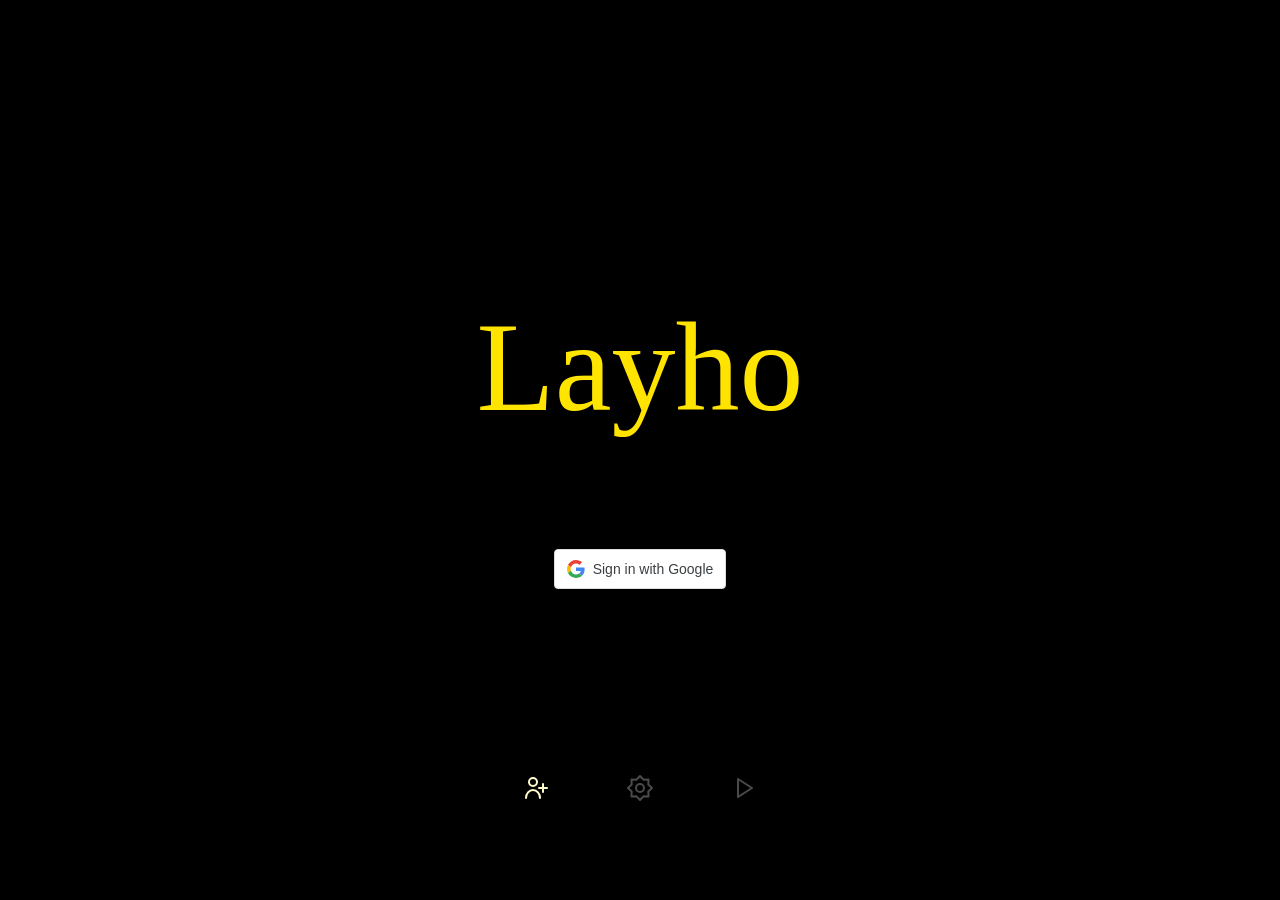
==== index.html @ 3d6efbb7 "make google sign in keyboard accessible" ====
<html lang="en">
<head>
    <title>Live</title>
    <meta charset="utf-8" />
    <meta name="viewport" content="width=device-width, initial-scale=1, viewport-fit=cover" />
    <link href="style.css" rel="stylesheet" type="text/css">
    <link href="intro.css" rel="stylesheet" type="text/css">
    <link href="settings.css" rel="stylesheet" type="text/css">
    <link href="sign-up.css" rel="stylesheet" type="text/css">
    <link href="translation.css" rel="stylesheet" type="text/css">
</head>
<body>
	<div id="contentContainer">
		<div id="introContainer">
			<div id="introTextContainer">
				<div class="introText" id="helloText">Layho</div>
				<div class="introText" id="signInOutContainer">
					<div id="nameText"></div>
					<div id="signInButtonHost" hidden>
						<button type="button" id="signInButton" class="googleRedirectButton" aria-label="Sign in with Google">
							<svg class="googleLogo" viewBox="0 0 48 48" aria-hidden="true" focusable="false">
								<path fill="#EA4335" d="M24 9.5c3.54 0 6.71 1.22 9.21 3.6l6.85-6.85C35.9 2.38 30.47 0 24 0 14.62 0 6.51 5.38 2.56 13.22l7.98 6.19C12.43 13.72 17.74 9.5 24 9.5z"/>
								<path fill="#4285F4" d="M46.98 24.55c0-1.57-.15-3.09-.38-4.55H24v9.02h12.94c-.58 2.96-2.26 5.48-4.78 7.18l7.73 6c4.51-4.18 7.09-10.36 7.09-17.65z"/>
								<path fill="#FBBC05" d="M10.53 28.59c-.48-1.45-.76-2.99-.76-4.59s.27-3.14.76-4.59l-7.98-6.19C.92 16.46 0 20.12 0 24c0 3.88.92 7.54 2.56 10.78l7.97-6.19z"/>
								<path fill="#34A853" d="M24 48c6.48 0 11.93-2.13 15.89-5.81l-7.73-6c-2.15 1.45-4.92 2.3-8.16 2.3-6.26 0-11.57-4.22-13.47-9.91l-7.98 6.19C6.51 42.62 14.62 48 24 48z"/>
							</svg>
							<span>Sign in with Google</span>
						</button>
						<div id="googleGisButton"></div>
					</div>
				</div>
				<div class="introText" id="introButtonContainer">	
					<div id="signUpOutButtonContainer">
						<button id="signUpButton" class="iconButton"><span class="icon signUpIcon" aria-hidden="true"></span><span class="buttonLabel">Sign up</span></button>
						<button id="signOutButton" class="iconButton" hidden><span class="icon signOutIcon" aria-hidden="true"></span><span class="buttonLabel">Sign out</span></button>
					</div>
					<button id="settingsButton" class="iconButton" disabled><span class="icon settingsIcon" aria-hidden="true"></span><span class="buttonLabel">Sign in for settings</span></button>
					<button id="startAppButton" class="iconButton" disabled><span class="icon startIcon" aria-hidden="true"></span><span class="buttonLabel">Sign in to start</span></button>
				</div>
			</div>
		</div>
		<div id="speechStatus" class="visuallyHidden" role="status" aria-live="polite" aria-atomic="true"></div>
		<div id="toast" role="status" aria-live="polite" aria-atomic="true"></div>
	</div>
	<!-- Speech SDK REFERENCE -->
	<script src="https://aka.ms/csspeech/jsbrowserpackageraw"></script>

	<script src="./LoadViews.js"></script>
	<script src="./Settings.js"></script>
	<script src="./SignUp.js"></script>
	<script src="./index.js"></script>
	<script src="./Translation.js"></script>
	<script src="https://accounts.google.com/gsi/client" async defer onload="initGoogleSignIn()"></script>
</body>
</html>
---- style.css ----
@property --primary-bg-color {
	syntax: "<color>";
	inherits: false;
	initial-value: #000;
}

@property --primary-fg-color {
	syntax: "<color>";
	inherits: false;
	initial-value: #ffe400;
}

@property --primary-link-color {
	syntax: "<color>";
	inherits: false;
	initial-value: #fffacc;
}

@property --secondary-link-color {
	syntax: "<color>";
	inherits: false;
	initial-value: #2058ff;
}

@property --button-hover-color {
	syntax: "<color>";
	inherits: false;
	initial-value: #4d7aff;
}

@property --disabled-color {
	syntax: "<color>";
	inherits: false;
	initial-value: #4a4a4a;
}

@property --toggle-off-color {
	syntax: "<color>";
	inherits: false;
	initial-value: #666;
}

*, *::before, *::after {
	box-sizing: border-box;
}

html {
	height: 100%;
	height: 100dvh;
	font-size: clamp(10px, min(4vw, calc(100vh / 42)), 16px);
	font-size: clamp(10px, min(4vw, calc(100dvh / 42)), 16px);
	-webkit-text-size-adjust: 100%;
	text-size-adjust: 100%;
}

body {
	background-color: var(--primary-bg-color);
	color: var(--primary-fg-color);
	margin: 0;
	min-height: 100%;
	min-height: 100dvh;
	overflow: hidden;
}

#contentContainer {
	width: 100%;
	height: 100%;
	display: flex;
	align-items: center;
	justify-content: center;
}

button {
	font-family: "Times New Roman", Times, serif;
	color: var(--primary-link-color);
	font-size: 1em;
	cursor: pointer;
	border: none;
	background-color: transparent;
	outline: none;
	padding: 6px 8px 6px 8px;
	border-radius: 10px;
	display: inline-flex;
	align-items: center;
	justify-content: center;
	gap: 0.4em;
}

button:focus-visible {
	outline: 2px solid var(--secondary-link-color);
	outline-offset: 2px;
}

select:focus-visible {
	outline: 3px solid var(--secondary-link-color);
	outline-offset: 3px;
}

button:hover:not(:disabled) {
	color: var(--button-hover-color);
}

button:disabled {
	color: var(--disabled-color);
	cursor: not-allowed;
}

button[hidden] {
	display: none !important;
}

.iconButton {
	position: relative;
	align-items: center;
	justify-content: center;
	width: auto;
	height: auto;
	padding: 6px;
}

.iconOnlyButton {
	padding: 6px;
}

.iconButton .icon {
	width: 28px;
	height: 28px;
}

.buttonLabel {
	position: absolute;
	width: 1px;
	height: 1px;
	padding: 0;
	margin: -1px;
	overflow: hidden;
	clip: rect(0, 0, 0, 0);
	white-space: nowrap;
	border: 0;
}

.iconButton:focus-visible .buttonLabel {
	position: absolute;
	bottom: calc(100% + 6px);
	left: 50%;
	transform: translateX(-50%);
	width: auto;
	height: auto;
	margin: 0;
	padding: 4px 8px;
	overflow: visible;
	clip: auto;
	white-space: nowrap;
	border: 0;
	font-size: 0.875rem;
	line-height: 1.2;
	text-align: center;
	color: var(--primary-bg-color);
	background-color: var(--primary-fg-color);
	border-radius: 4px;
	z-index: 2;
	pointer-events: none;
}

@media (hover: hover) and (pointer: fine) {
	.iconButton:hover .buttonLabel {
		position: absolute;
		bottom: calc(100% + 6px);
		left: 50%;
		transform: translateX(-50%);
		width: auto;
		height: auto;
		margin: 0;
		padding: 4px 8px;
		overflow: visible;
		clip: auto;
		white-space: nowrap;
		border: 0;
		font-size: 0.875rem;
		line-height: 1.2;
		text-align: center;
		color: var(--primary-bg-color);
		background-color: var(--primary-fg-color);
		border-radius: 4px;
		z-index: 2;
		pointer-events: none;
	}

	.iconButton:disabled:hover .buttonLabel {
		color: var(--primary-link-color);
		background-color: var(--disabled-color);
	}
}

.iconButton:disabled:focus-visible .buttonLabel {
	color: var(--primary-link-color);
	background-color: var(--disabled-color);
}

.icon {
	display: block;
	width: 1.1em;
	height: 1.1em;
	flex-shrink: 0;
	background-color: currentColor;
}

.homeIcon {
	mask: url(icons/home.svg) no-repeat center / contain;
	-webkit-mask: url(icons/home.svg) no-repeat center / contain;
	background-color: currentColor;
}

.startIcon {
	mask: url(icons/start.svg) no-repeat center / contain;
	-webkit-mask: url(icons/start.svg) no-repeat center / contain;
	background-color: currentColor;
}

.microphoneIcon {
	mask: url(icons/microphone.svg) no-repeat center / contain;
	-webkit-mask: url(icons/microphone.svg) no-repeat center / contain;
	background-color: currentColor;
}

.microphoneMutedIcon {
	mask: url(icons/microphone-muted.svg) no-repeat center / contain;
	-webkit-mask: url(icons/microphone-muted.svg) no-repeat center / contain;
	background-color: currentColor;
}

.settingsIcon {
	mask: url(icons/settings.svg) no-repeat center / contain;
	-webkit-mask: url(icons/settings.svg) no-repeat center / contain;
	background-color: currentColor;
}

.signOutIcon {
	mask: url(icons/sign-out.svg) no-repeat center / contain;
	-webkit-mask: url(icons/sign-out.svg) no-repeat center / contain;
	background-color: currentColor;
}

.signUpIcon {
	mask: url(icons/sign-up.svg) no-repeat center / contain;
	-webkit-mask: url(icons/sign-up.svg) no-repeat center / contain;
	background-color: currentColor;
}

.switchIcon {
	mask: url(icons/switch.svg) no-repeat center / contain;
	-webkit-mask: url(icons/switch.svg) no-repeat center / contain;
	background-color: currentColor;
}

.backIcon {
	mask: url(icons/back.svg) no-repeat center / contain;
	-webkit-mask: url(icons/back.svg) no-repeat center / contain;
	background-color: currentColor;
}

.submitIcon {
	mask: url(icons/submit.svg) no-repeat center / contain;
	-webkit-mask: url(icons/submit.svg) no-repeat center / contain;
	background-color: currentColor;
}

.settingsCloseButton {
	position: absolute;
	top: max(16px, env(safe-area-inset-top));
	left: max(16px, env(safe-area-inset-left));
	font-size: 1.2em;
}

.visuallyHidden {
	position: absolute;
	width: 1px;
	height: 1px;
	padding: 0;
	margin: -1px;
	overflow: hidden;
	clip: rect(0, 0, 0, 0);
	white-space: nowrap;
	border: 0;
}

#toast {
	position: fixed;
	bottom: max(24px, calc(12px + env(safe-area-inset-bottom)));
	left: 50%;
	transform: translateX(-50%) translateY(12px);
	z-index: 20;
	padding: 12px 20px;
	background-color: var(--primary-fg-color);
	color: var(--primary-bg-color);
	border-radius: 10px;
	font-family: "Times New Roman", Times, serif;
	font-size: 1.2em;
	opacity: 0;
	pointer-events: none;
	transition: opacity 0.2s ease, transform 0.2s ease;
}

#toast.visible {
	opacity: 1;
	transform: translateX(-50%) translateY(0);
}
---- intro.css ----
#introContainer {
	position: relative;
	width: 100%;
	height: 92vh;
	height: 92dvh;
	display: flex;
	align-items: center;
	justify-content: center;
	margin-top: 8vh;
	margin-top: 8dvh;
}

#introTextContainer {
	display: flex;
	align-items: center;
	justify-content: center;
	flex-wrap: wrap;
	width: min(368px, calc(100% - 2rem));
	color: var(--primary-fg-color);
}

#introTextContainer::after {
	content: "";
	width: 100%;
	min-height: 44px;
	padding: 12vh 0 2vh;
	padding: 12dvh 0 2dvh;
	pointer-events: none;
}

.introText {
	display: flex;
	align-items: center;
	justify-content: center;
	width: 100%;
	padding: 2vh 0 2vh 0;
	padding: 2dvh 0;
}

#helloText {
	font-size: 8em;
	padding: 6vh 0 6vh 0;
	padding: 6dvh 0;
	max-width: 100%;
}

#signInOutContainer {
	position: relative;
	z-index: 1;
	display: grid;
	justify-items: center;
	align-items: center;
	min-height: 6vh;
	min-height: 6dvh;
	min-width: 0;
	overflow: visible;
}

#signInOutContainer > * {
	grid-area: 1 / 1;
}

#nameText {
	min-height: 1.2em;
	font-size: 3em;
	line-height: 1.2;
	max-width: 100%;
	text-align: center;
	overflow-wrap: break-word;
}

#signInButtonHost {
	position: relative;
	z-index: 1;
	margin-top: 4vh;
	margin-top: 4dvh;
	width: min(240px, 100%);
	height: 40px;
}

#signInButtonHost[hidden] {
	display: none !important;
}

#signInButtonHost:focus-within {
	outline: 2px solid var(--secondary-link-color);
	outline-offset: 2px;
	border-radius: 4px;
}

#googleGisButton {
	position: absolute;
	inset: 0;
	z-index: 2;
	overflow: hidden;
	opacity: 0.01;
}

#googleGisButton:empty {
	display: none;
}

#signInButton {
	width: 100%;
	height: 40px;
	padding: 0 12px;
	border: 1px solid #dadce0;
	border-radius: 4px;
	background-color: #fff;
	color: #3c4043;
	font-family: Arial, sans-serif;
	font-size: 14px;
	font-weight: 500;
	line-height: 1;
	gap: 8px;
}

#signInButton:hover:not(:disabled),
#signInButton:focus-visible {
	color: #3c4043;
	background-color: #f7f8f8;
	box-shadow: 0 1px 2px rgba(60, 64, 67, 0.3);
}

#signInButton:focus-visible {
	outline: none;
}

#signInButton .googleLogo {
	width: 18px;
	height: 18px;
	flex-shrink: 0;
}

#signInOutContainer .iconButton:hover:not(:disabled) .buttonLabel,
#signInOutContainer .iconButton:focus-visible .buttonLabel {
	bottom: auto;
	top: calc(100% + 6px);
}

#introButtonContainer {
	position: absolute;
	bottom: max(8vh, env(safe-area-inset-bottom));
	bottom: max(8dvh, env(safe-area-inset-bottom));
	left: 50%;
	transform: translateX(-50%);
	min-height: 4vh;
	min-height: 4dvh;
	width: min(calc(240px + 12px), calc(100% - 2rem));
	font-size: 2em;
	flex-direction: row;
	justify-content: space-between;
}

#introButtonContainer .iconButton .icon {
	width: 32px;
	height: 32px;
}

#signUpOutButtonContainer {
	display: grid;
	width: auto;
}

#signUpOutButtonContainer > button {
	grid-area: 1 / 1;
}
---- settings.css ----
#settingsModal {
	position: fixed;
	inset: 0;
	width: 100%;
	height: 100vh;
	height: 100dvh;
	z-index: 10;
	background-color: var(--primary-bg-color);
	color: var(--primary-fg-color);
	color-scheme: dark;
}

#settingsContainer {
	width: 100%;
	height: 100%;
	display: flex;
	flex-direction: column;
	align-items: center;
	overflow-y: auto;
	padding: 4.5rem 1rem 1.5rem;
	padding-top: max(4.5rem, calc(3rem + env(safe-area-inset-top)));
	padding-bottom: max(1.5rem, env(safe-area-inset-bottom));
	padding-left: max(1rem, env(safe-area-inset-left));
	padding-right: max(1rem, env(safe-area-inset-right));
}

#settingsContentContainer {
	display: flex;
	align-items: center;
	flex-wrap: wrap;
	width: min(328px, 100%);
	margin-top: auto;
	margin-bottom: auto;
	flex-shrink: 0;
}

#settingsHeader {
	font-size: 2.4em;
	font-weight: normal;
	margin: 0;
}

#settingsCloseButton:hover:not(:disabled) .buttonLabel,
#settingsCloseButton:focus-visible .buttonLabel {
	bottom: auto;
	top: calc(100% + 6px);
}

#settingsForm {
	display: flex;
	flex-direction: column;
	width: 100%;
}

#settingsList {
	padding: 2vh 0;
	padding: 2dvh 0;
	width: 100%;
}

#settingsSubmitButton {
	align-self: flex-end;
	margin-top: 1vh;
	margin-top: 1dvh;
}

.setting {
	display: flex;
	flex-wrap: wrap;
	align-items: center;
	width: 100%;
	padding: 2vh 0;
	padding: 2dvh 0;
}

.settingTitle {
	width: 100%;
	font-size: 1.6em;
	font-weight: normal;
	padding: 1vh 0;
	padding: 1dvh 0;
	margin: 0;
}

.settingOption {
	display: flex;
	flex-wrap: nowrap;
	align-items: center;
	justify-content: space-between;
	gap: 12px;
	width: 100%;
	padding: 1vh 0 1vh 16px;
	padding: 1dvh 0 1dvh 1rem;
}

.settingOptionLabel {
	font-size: 1.4em;
	padding-right: 0;
	min-width: 0;
	flex: 1 1 auto;
}

select {
	height: 2em;
	width: 12em;
	max-width: 100%;
	min-width: 0;
	flex: 0 1 12em;
}

.switch {
	position: relative;
	display: inline-block;
	width: 60px;
	height: 34px;
}

.switch input {
	opacity: 0;
	width: 0;
	height: 0;
}

.slider {
	position: absolute;
	cursor: pointer;
	top: 0;
	left: 0;
	right: 0;
	bottom: 0;
	background-color: var(--toggle-off-color);
	-webkit-transition: .4s;
	transition: .4s;
	border-radius: 34px;
}

.slider:before {
	position: absolute;
	content: "";
	height: 26px;
	width: 26px;
	left: 4px;
	bottom: 4px;
	background-color: white;
	-webkit-transition: .4s;
	transition: .4s;
	border-radius: 50%;
}

input:checked + .slider {
	background-color: var(--secondary-link-color);
}

input:focus-visible + .slider {
	outline: 3px solid var(--secondary-link-color);
	outline-offset: 3px;
}

input:checked + .slider:before {
	-webkit-transform: translateX(26px);
	-ms-transform: translateX(26px);
	transform: translateX(26px);
}
---- sign-up.css ----
#signUpModal {
	position: fixed;
	inset: 0;
	width: 100%;
	height: 100vh;
	height: 100dvh;
	z-index: 10;
	background-color: var(--primary-bg-color);
	color: var(--primary-fg-color);
	color-scheme: dark;
}

#signUpContainer {
	width: 100%;
	height: 100%;
	display: flex;
	flex-direction: column;
	align-items: center;
	overflow-y: auto;
	padding: 4.5rem 1rem 1.5rem;
	padding-top: max(4.5rem, calc(3rem + env(safe-area-inset-top)));
	padding-bottom: max(1.5rem, env(safe-area-inset-bottom));
	padding-left: max(1rem, env(safe-area-inset-left));
	padding-right: max(1rem, env(safe-area-inset-right));
}

#signUpContentContainer {
	display: flex;
	align-items: center;
	flex-wrap: wrap;
	width: min(328px, 100%);
	margin-top: auto;
	margin-bottom: auto;
	flex-shrink: 0;
}

#signUpHeader {
	font-size: 2.4em;
	font-weight: normal;
	margin: 0;
}

#signUpDescription {
	width: 100%;
	font-size: 1.2em;
	margin: 0;
	padding: 3vh 0 0 0;
	padding: 3dvh 0 0;
}

#signUpCloseButton:hover:not(:disabled) .buttonLabel,
#signUpCloseButton:focus-visible .buttonLabel {
	bottom: auto;
	top: calc(100% + 6px);
}

#signUpForm {
	display: flex;
	flex-direction: column;
	padding: 2vh 0;
	padding: 2dvh 0;
	width: 100%;
}

.signUpField {
	display: flex;
	flex-direction: column;
	gap: 0.75vh;
	gap: 0.75dvh;
	width: 100%;
	padding: 2vh 0;
	padding: 2dvh 0;
}

.signUpField label {
	font-size: 1.4em;
}

.signUpField input {
	font-family: "Times New Roman", Times, serif;
	font-size: 1.2em;
	height: 2em;
	width: 100%;
	padding: 4px 0;
	color: var(--primary-fg-color);
	background-color: transparent;
	border: none;
	border-bottom: 2px solid var(--primary-fg-color);
	outline: none;
	box-sizing: border-box;
}

.signUpField input:focus-visible {
	outline: 3px solid var(--secondary-link-color);
	outline-offset: 3px;
}

#signUpSubmitButton {
	align-self: flex-end;
	margin-top: 1vh;
	margin-top: 1dvh;
}
---- translation.css ----
#translationContainer {
	display: flex;
	flex-direction: column;
	width: 100%;
	height: 100vh;
	height: 100dvh;
}

#controlsContainer {
	color: #FFF;
	display: grid;
	grid-template-columns: 1fr auto 1fr;
	align-items: center;
	flex-shrink: 0;
	padding: 8px 16px;
	padding-bottom: max(8px, env(safe-area-inset-bottom));
	padding-left: max(16px, env(safe-area-inset-left));
	padding-right: max(16px, env(safe-area-inset-right));
}

#homeButton {
	justify-self: start;
}

#startStopButtonContainer {
	display: grid;
	justify-self: center;
	width: auto;
}

#startStopButtonContainer > button {
	grid-area: 1 / 1;
	width: 100%;
}

#translateViewSettingsButton {
	justify-self: end;
}

#controlsDivider {
	width: 100%;
	height: 1px;
	background-color: #868686;
	flex-shrink: 0;
}

#languageSelectionDisplay {
	display: grid;
	grid-template-columns: 1fr auto 1fr;
	align-items: center;
	gap: min(24px, 4vw);
	flex-shrink: 0;
	padding: 8px 16px;
	padding-top: max(8px, env(safe-area-inset-top));
	padding-left: max(16px, env(safe-area-inset-left));
	padding-right: max(16px, env(safe-area-inset-right));
}

#languageSelectionDisplay .iconButton:hover:not(:disabled) .buttonLabel,
#languageSelectionDisplay .iconButton:focus-visible .buttonLabel {
	bottom: auto;
	top: calc(100% + 6px);
}

#speechRecognitionLanguageDisplay {
	justify-self: end;
	text-align: right;
	min-width: 0;
	overflow-wrap: break-word;
}

#targetLanguageDisplay {
	justify-self: start;
	min-width: 0;
	overflow-wrap: break-word;
}

#translationDisplayContainer {
	display: flex;
	flex: 1;
	width: 100%;
	min-height: 0;
	align-items: center;
	justify-content: center;
	overflow: hidden;
}

#resultsContainer {
	--translation-text-size: calc(4vw + 4vh + 2vmin);
	--translation-text-size: calc(4vw + 4dvh + 2vmin);
	margin: min(24px, 4vw);
	max-width: calc(100% - 2 * min(24px, 4vw));
	max-height: calc(100% - 2 * min(24px, 4vw));
	overflow: hidden;
}

.translationTextContainer {
	color: var(--primary-fg-color);
	font-size: var(--translation-text-size);
	text-align: center;
	overflow-wrap: break-word;
	word-wrap: break-word;
}

#separator {
	height: 8px;
	background-color: #868686;
	margin: 4vh 4px;
	margin: 4dvh 4px;
}
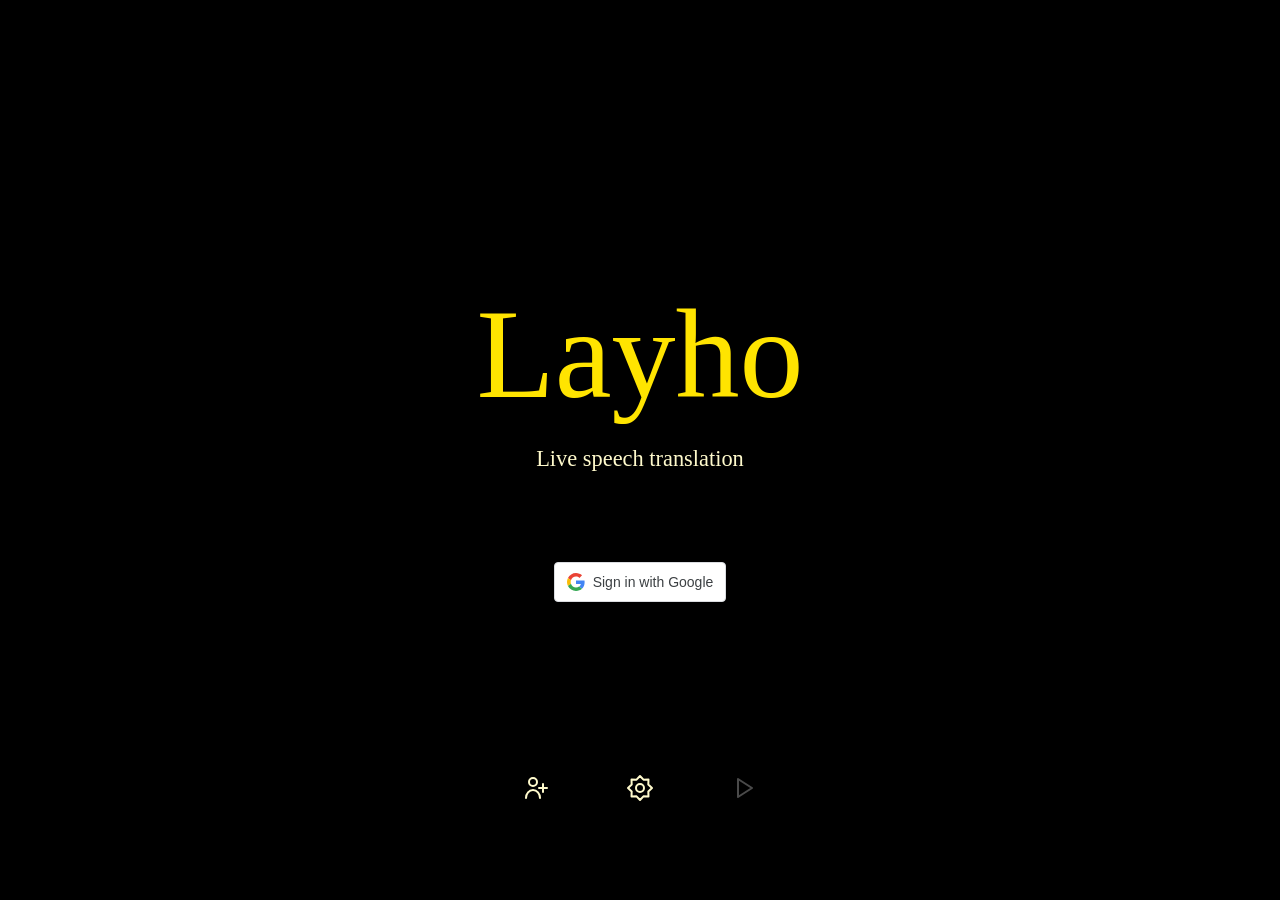
==== commit fdf1f475: "add ToS and privacy policies" ====
--- a/index.html
+++ b/index.html
@@ -1,6 +1,6 @@
 <html lang="en">
 <head>
-    <title>Live</title>
+    <title>Layho</title>
     <meta charset="utf-8" />
     <meta name="viewport" content="width=device-width, initial-scale=1, viewport-fit=cover" />
     <link href="style.css" rel="stylesheet" type="text/css">
@@ -11,9 +11,10 @@
 </head>
 <body>
 	<div id="contentContainer">
-		<div id="introContainer">
+		<div id="introContainer" role="main">
 			<div id="introTextContainer">
-				<div class="introText" id="helloText">Layho</div>
+				<div class="introText" id="helloText" role="heading" aria-level="1">Layho</div>
+				<p class="introText" id="introTagline">Live speech translation</p>
 				<div class="introText" id="signInOutContainer">
 					<div id="nameText"></div>
 					<div id="signInButtonHost" hidden>
@@ -29,17 +30,18 @@
 						<div id="googleGisButton"></div>
 					</div>
 				</div>
-				<div class="introText" id="introButtonContainer">	
+				<div class="introText" id="introButtonContainer" role="navigation" aria-label="Home">
 					<div id="signUpOutButtonContainer">
 						<button id="signUpButton" class="iconButton"><span class="icon signUpIcon" aria-hidden="true"></span><span class="buttonLabel">Sign up</span></button>
 						<button id="signOutButton" class="iconButton" hidden><span class="icon signOutIcon" aria-hidden="true"></span><span class="buttonLabel">Sign out</span></button>
 					</div>
-					<button id="settingsButton" class="iconButton" disabled><span class="icon settingsIcon" aria-hidden="true"></span><span class="buttonLabel">Sign in for settings</span></button>
+					<button id="settingsButton" class="iconButton"><span class="icon settingsIcon" aria-hidden="true"></span><span class="buttonLabel">Settings</span></button>
 					<button id="startAppButton" class="iconButton" disabled><span class="icon startIcon" aria-hidden="true"></span><span class="buttonLabel">Sign in to start</span></button>
 				</div>
 			</div>
 		</div>
 		<div id="speechStatus" class="visuallyHidden" role="status" aria-live="polite" aria-atomic="true"></div>
+		<div id="exclusiveModeHint" class="visuallyHidden">Voice output and conversation mode cannot be used at the same time. Turning one on turns the other off.</div>
 		<div id="toast" role="status" aria-live="polite" aria-atomic="true"></div>
 	</div>
 	<!-- Speech SDK REFERENCE -->
--- a/intro.css
+++ b/intro.css
@@ -39,9 +39,18 @@
 
 #helloText {
 	font-size: 8em;
-	padding: 6vh 0 6vh 0;
-	padding: 6dvh 0;
+	padding: 6vh 0 2vh 0;
+	padding: 6dvh 0 2dvh;
 	max-width: 100%;
+}
+
+#introTagline {
+	font-size: 1.4em;
+	padding: 0 0 4vh;
+	padding: 0 0 4dvh;
+	margin: 0;
+	text-align: center;
+	color: var(--primary-link-color);
 }
 
 #signInOutContainer {
--- a/settings.css
+++ b/settings.css
@@ -17,6 +17,10 @@
 	flex-direction: column;
 	align-items: center;
 	overflow-y: auto;
+	-webkit-overflow-scrolling: touch;
+	overscroll-behavior: contain;
+	scrollbar-width: thin;
+	scrollbar-color: var(--primary-fg-color) transparent;
 	padding: 4.5rem 1rem 1.5rem;
 	padding-top: max(4.5rem, calc(3rem + env(safe-area-inset-top)));
 	padding-bottom: max(1.5rem, env(safe-area-inset-bottom));
@@ -24,6 +28,15 @@
 	padding-right: max(1rem, env(safe-area-inset-right));
 }
 
+#settingsContainer::-webkit-scrollbar {
+	width: 6px;
+}
+
+#settingsContainer::-webkit-scrollbar-thumb {
+	background-color: var(--primary-fg-color);
+	border-radius: 3px;
+}
+
 #settingsContentContainer {
 	display: flex;
 	align-items: center;
@@ -62,6 +75,28 @@
 	align-self: flex-end;
 	margin-top: 1vh;
 	margin-top: 1dvh;
+}
+
+.settingsPrivacyLink {
+	display: block;
+	width: 100%;
+	color: var(--primary-link-color);
+	font-size: 1.4em;
+	text-decoration: underline;
+	text-underline-offset: 3px;
+}
+
+.settingsPrivacyLink + .settingsPrivacyLink {
+	margin-top: 0.75em;
+}
+
+.settingsPrivacyLink:hover {
+	color: var(--button-hover-color);
+}
+
+.settingsPrivacyLink:focus-visible {
+	outline: 2px solid var(--secondary-link-color);
+	outline-offset: 2px;
 }
 
 .setting {
@@ -161,3 +196,64 @@
 	-ms-transform: translateX(26px);
 	transform: translateX(26px);
 }
+
+#settingsModal.is-overflowing #settingsContentContainer {
+	margin-top: 0;
+	margin-bottom: 0;
+}
+
+#settingsScrollHint {
+	position: absolute;
+	left: 0;
+	right: 0;
+	bottom: 0;
+	height: 5.5rem;
+	display: flex;
+	align-items: flex-end;
+	justify-content: center;
+	padding-bottom: max(0.75rem, env(safe-area-inset-bottom));
+	background: linear-gradient(to top, var(--primary-bg-color) 45%, transparent);
+	pointer-events: none;
+	z-index: 11;
+	opacity: 0;
+	visibility: hidden;
+	transition: opacity 0.2s ease, visibility 0.2s ease;
+}
+
+#settingsModal.can-scroll-down #settingsScrollHint {
+	opacity: 1;
+	visibility: visible;
+}
+
+#settingsModal.can-scroll-up::before {
+	content: "";
+	position: absolute;
+	left: 0;
+	right: 0;
+	top: 0;
+	height: 3.5rem;
+	pointer-events: none;
+	z-index: 11;
+	background: linear-gradient(to bottom, var(--primary-bg-color) 30%, transparent);
+}
+
+.settingsScrollChevron {
+	width: 16px;
+	height: 16px;
+	border-right: 2.5px solid var(--primary-fg-color);
+	border-bottom: 2.5px solid var(--primary-fg-color);
+	transform: rotate(45deg);
+	margin-bottom: 2px;
+	animation: settingsScrollHintBounce 1.4s ease-in-out infinite;
+}
+
+@keyframes settingsScrollHintBounce {
+	0%, 100% { transform: translateY(0) rotate(45deg); }
+	50% { transform: translateY(6px) rotate(45deg); }
+}
+
+@media (prefers-reduced-motion: reduce) {
+	.settingsScrollChevron {
+		animation: none;
+	}
+}
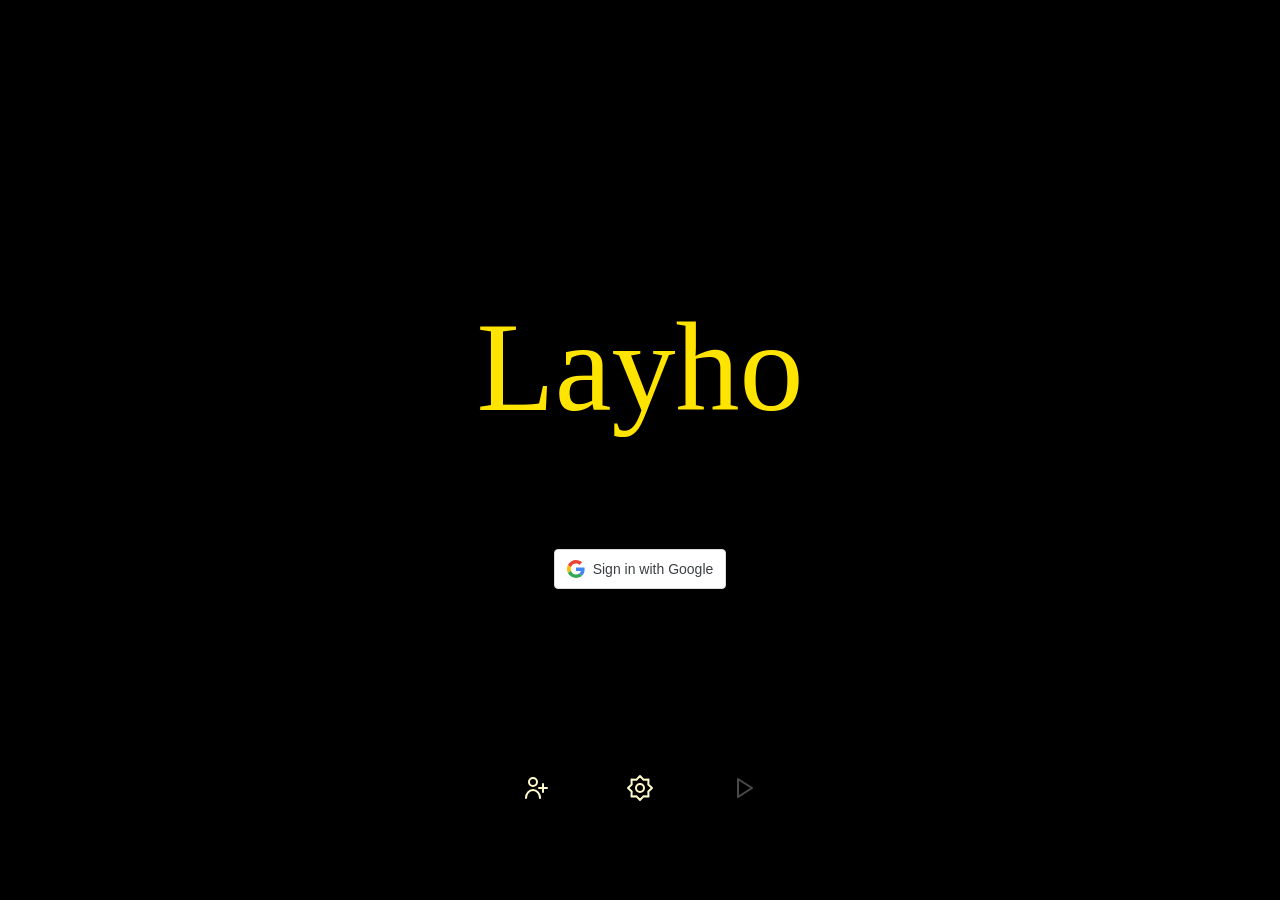
==== commit 256be198: "Remove the home screen tagline and restore title spacing. Co-authored-by: Cursor <cursoragent@cursor" ====
--- a/index.html
+++ b/index.html
@@ -14,7 +14,6 @@
 		<div id="introContainer" role="main">
 			<div id="introTextContainer">
 				<div class="introText" id="helloText" role="heading" aria-level="1">Layho</div>
-				<p class="introText" id="introTagline">Live speech translation</p>
 				<div class="introText" id="signInOutContainer">
 					<div id="nameText"></div>
 					<div id="signInButtonHost" hidden>
--- a/intro.css
+++ b/intro.css
@@ -39,18 +39,9 @@
 
 #helloText {
 	font-size: 8em;
-	padding: 6vh 0 2vh 0;
-	padding: 6dvh 0 2dvh;
+	padding: 6vh 0 6vh 0;
+	padding: 6dvh 0;
 	max-width: 100%;
-}
-
-#introTagline {
-	font-size: 1.4em;
-	padding: 0 0 4vh;
-	padding: 0 0 4dvh;
-	margin: 0;
-	text-align: center;
-	color: var(--primary-link-color);
 }
 
 #signInOutContainer {
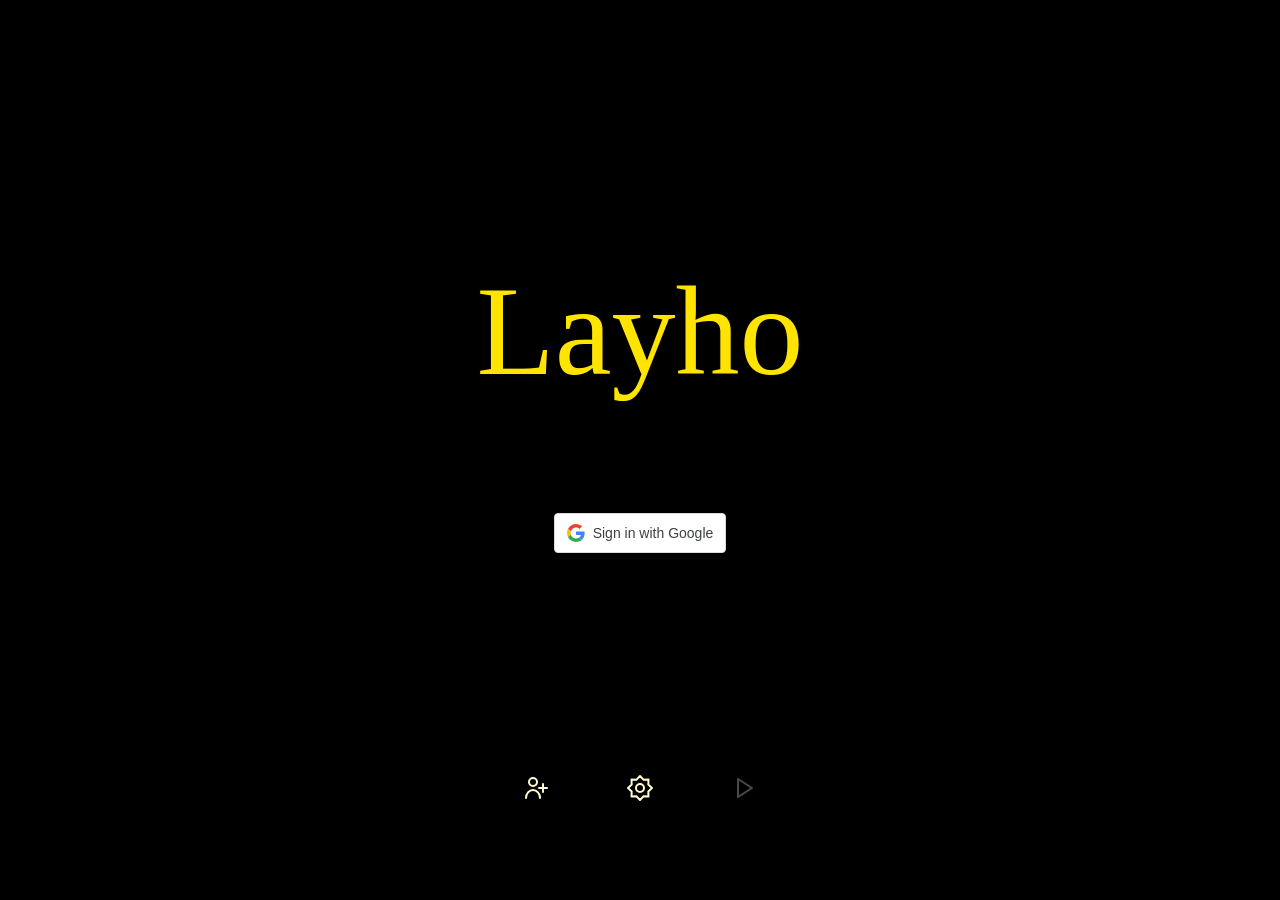
==== commit 900826af: "Add a web app manifest so Layho can be installed fullscreen on mobile. Co-authored-by: Cursor <curso" ====
--- a/index.html
+++ b/index.html
@@ -3,6 +3,22 @@
     <title>Layho</title>
     <meta charset="utf-8" />
     <meta name="viewport" content="width=device-width, initial-scale=1, viewport-fit=cover" />
+    <meta name="description" content="Live speech translation" />
+    <meta name="theme-color" content="#000000" />
+    <meta name="mobile-web-app-capable" content="yes" />
+    <meta name="apple-mobile-web-app-capable" content="yes" />
+    <meta name="apple-mobile-web-app-status-bar-style" content="black-translucent" />
+    <meta name="apple-mobile-web-app-title" content="Layho" />
+    <link rel="manifest" href="manifest.json" />
+    <link rel="icon" href="icons/app-icon.svg" type="image/svg+xml" />
+    <link rel="apple-touch-icon" href="icons/apple-touch-icon.png" />
+    <script>
+        if (navigator.standalone
+            || window.matchMedia("(display-mode: standalone)").matches
+            || window.matchMedia("(display-mode: fullscreen)").matches) {
+            document.documentElement.classList.add("standalone");
+        }
+    </script>
     <link href="style.css" rel="stylesheet" type="text/css">
     <link href="intro.css" rel="stylesheet" type="text/css">
     <link href="settings.css" rel="stylesheet" type="text/css">
--- a/style.css
+++ b/style.css
@@ -46,28 +46,46 @@
 
 html {
 	height: 100%;
+	height: -webkit-fill-available;
 	height: 100dvh;
 	font-size: clamp(10px, min(4vw, calc(100vh / 42)), 16px);
 	font-size: clamp(10px, min(4vw, calc(100dvh / 42)), 16px);
 	-webkit-text-size-adjust: 100%;
 	text-size-adjust: 100%;
+	background-color: #000;
+	color-scheme: dark;
+	overflow: hidden;
 }
 
 body {
 	background-color: var(--primary-bg-color);
 	color: var(--primary-fg-color);
 	margin: 0;
+	height: 100%;
 	min-height: 100%;
-	min-height: 100dvh;
 	overflow: hidden;
 }
 
 #contentContainer {
 	width: 100%;
 	height: 100%;
-	display: flex;
-	align-items: center;
-	justify-content: center;
+	position: relative;
+}
+
+html.standalone,
+html.standalone body,
+html.standalone #contentContainer {
+	height: 100%;
+	height: 100vh;
+}
+
+@media (display-mode: standalone), (display-mode: fullscreen) {
+	html,
+	body,
+	#contentContainer {
+		height: 100%;
+		height: 100vh;
+	}
 }
 
 button {
@@ -265,6 +283,12 @@
 	background-color: currentColor;
 }
 
+.openInNewIcon {
+	mask: url(icons/open-in-new.svg) no-repeat center / contain;
+	-webkit-mask: url(icons/open-in-new.svg) no-repeat center / contain;
+	background-color: currentColor;
+}
+
 .settingsCloseButton {
 	position: absolute;
 	top: max(16px, env(safe-area-inset-top));
--- a/intro.css
+++ b/intro.css
@@ -1,13 +1,10 @@
 #introContainer {
 	position: relative;
 	width: 100%;
-	height: 92vh;
-	height: 92dvh;
+	height: 100%;
 	display: flex;
 	align-items: center;
 	justify-content: center;
-	margin-top: 8vh;
-	margin-top: 8dvh;
 }
 
 #introTextContainer {
@@ -146,7 +143,7 @@
 	transform: translateX(-50%);
 	min-height: 4vh;
 	min-height: 4dvh;
-	width: min(calc(240px + 12px), calc(100% - 2rem));
+	width: min(calc(240px + 12px), calc(100% - 2rem - env(safe-area-inset-left) - env(safe-area-inset-right)));
 	font-size: 2em;
 	flex-direction: row;
 	justify-content: space-between;
--- a/settings.css
+++ b/settings.css
@@ -1,9 +1,6 @@
 #settingsModal {
 	position: fixed;
 	inset: 0;
-	width: 100%;
-	height: 100vh;
-	height: 100dvh;
 	z-index: 10;
 	background-color: var(--primary-bg-color);
 	color: var(--primary-fg-color);
@@ -78,12 +75,30 @@
 }
 
 .settingsPrivacyLink {
-	display: block;
-	width: 100%;
+	display: inline-flex;
+	align-items: center;
+	gap: 0.35em;
+	width: auto;
+	max-width: 100%;
 	color: var(--primary-link-color);
-	font-size: 1.4em;
+	font-size: 1em;
+	text-decoration: none;
+}
+
+.settingsPrivacyLinkText {
 	text-decoration: underline;
 	text-underline-offset: 3px;
+}
+
+.settingsPrivacyLink .icon {
+	width: 0.9em;
+	height: 0.9em;
+}
+
+.setting.settingsLegalLinks {
+	flex-direction: column;
+	align-items: flex-start;
+	margin-top: 0.5em;
 }
 
 .settingsPrivacyLink + .settingsPrivacyLink {
--- a/sign-up.css
+++ b/sign-up.css
@@ -1,9 +1,6 @@
 #signUpModal {
 	position: fixed;
 	inset: 0;
-	width: 100%;
-	height: 100vh;
-	height: 100dvh;
 	z-index: 10;
 	background-color: var(--primary-bg-color);
 	color: var(--primary-fg-color);
--- a/translation.css
+++ b/translation.css
@@ -2,8 +2,7 @@
 	display: flex;
 	flex-direction: column;
 	width: 100%;
-	height: 100vh;
-	height: 100dvh;
+	height: 100%;
 }
 
 #controlsContainer {
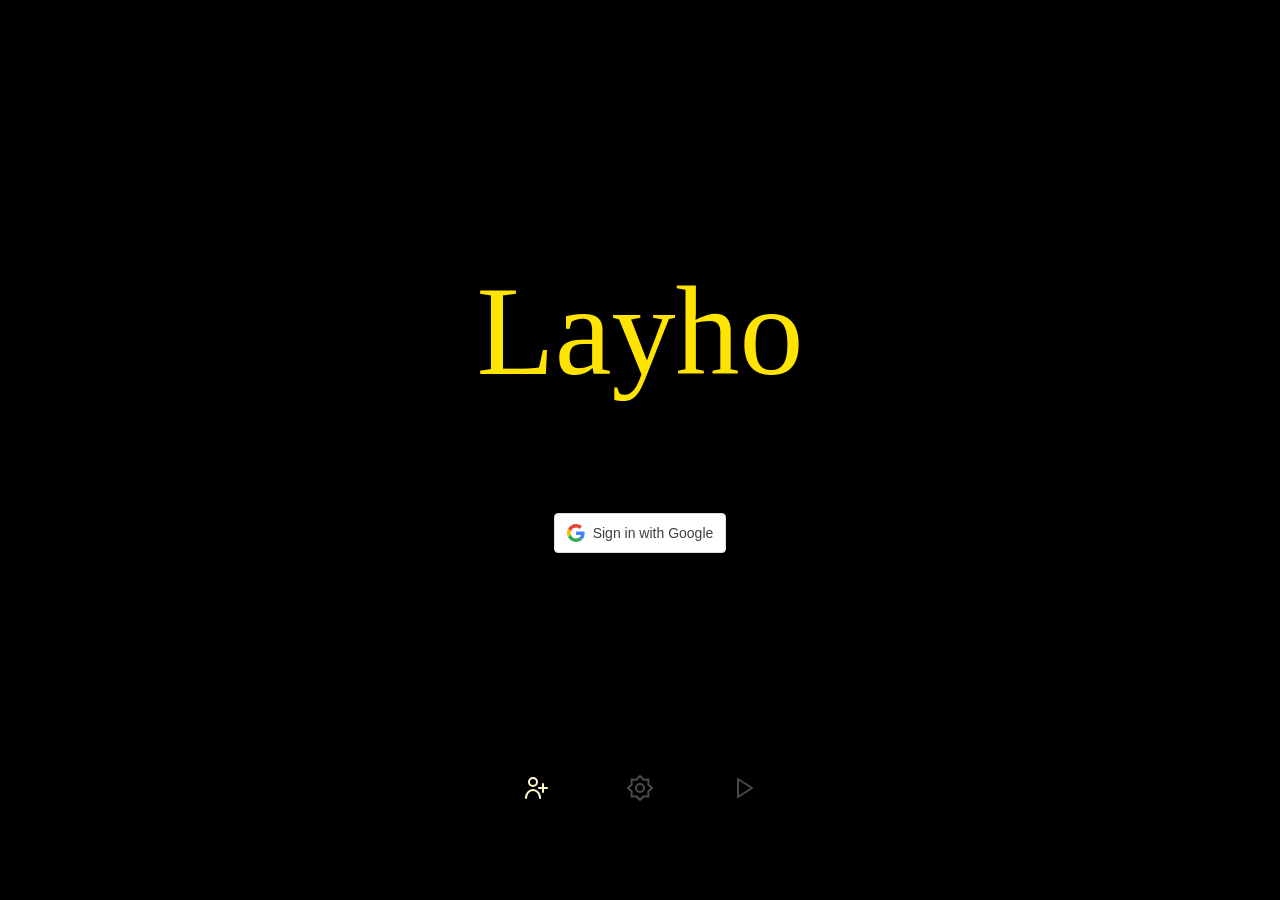
==== commit 2d58894b: "Tighten portrait mobile spacing and keep home Settings off until sign-in. Language pickers stay alig" ====
--- a/index.html
+++ b/index.html
@@ -50,7 +50,7 @@
 						<button id="signUpButton" class="iconButton"><span class="icon signUpIcon" aria-hidden="true"></span><span class="buttonLabel">Sign up</span></button>
 						<button id="signOutButton" class="iconButton" hidden><span class="icon signOutIcon" aria-hidden="true"></span><span class="buttonLabel">Sign out</span></button>
 					</div>
-					<button id="settingsButton" class="iconButton"><span class="icon settingsIcon" aria-hidden="true"></span><span class="buttonLabel">Settings</span></button>
+					<button id="settingsButton" class="iconButton" disabled><span class="icon settingsIcon" aria-hidden="true"></span><span class="buttonLabel">Sign in for settings</span></button>
 					<button id="startAppButton" class="iconButton" disabled><span class="icon startIcon" aria-hidden="true"></span><span class="buttonLabel">Sign in to start</span></button>
 				</div>
 			</div>
--- a/style.css
+++ b/style.css
@@ -38,6 +38,18 @@
 	syntax: "<color>";
 	inherits: false;
 	initial-value: #666;
+}
+
+@property --recording-color {
+	syntax: "<color>";
+	inherits: false;
+	initial-value: #e53935;
+}
+
+@property --recording-hover-color {
+	syntax: "<color>";
+	inherits: false;
+	initial-value: #ff6b63;
 }
 
 *, *::before, *::after {
@@ -86,6 +98,20 @@
 		height: 100%;
 		height: 100vh;
 	}
+}
+
+html:fullscreen,
+html:fullscreen body,
+html:fullscreen #contentContainer {
+	height: 100%;
+	height: 100vh;
+}
+
+html:-webkit-full-screen,
+html:-webkit-full-screen body,
+html:-webkit-full-screen #contentContainer {
+	height: 100%;
+	height: 100vh;
 }
 
 button {
@@ -289,6 +315,30 @@
 	background-color: currentColor;
 }
 
+.fullscreenIcon {
+	mask: url(icons/fullscreen.svg) no-repeat center / contain;
+	-webkit-mask: url(icons/fullscreen.svg) no-repeat center / contain;
+	background-color: currentColor;
+}
+
+.fullscreenExitIcon {
+	mask: url(icons/fullscreen-exit.svg) no-repeat center / contain;
+	-webkit-mask: url(icons/fullscreen-exit.svg) no-repeat center / contain;
+	background-color: currentColor;
+}
+
+.chromeHideIcon {
+	mask: url(icons/chrome-hide.svg) no-repeat center / contain;
+	-webkit-mask: url(icons/chrome-hide.svg) no-repeat center / contain;
+	background-color: currentColor;
+}
+
+.chromeShowIcon {
+	mask: url(icons/chrome-show.svg) no-repeat center / contain;
+	-webkit-mask: url(icons/chrome-show.svg) no-repeat center / contain;
+	background-color: currentColor;
+}
+
 .settingsCloseButton {
 	position: absolute;
 	top: max(16px, env(safe-area-inset-top));
--- a/intro.css
+++ b/intro.css
@@ -39,6 +39,14 @@
 	padding: 6vh 0 6vh 0;
 	padding: 6dvh 0;
 	max-width: 100%;
+}
+
+@media (max-width: 480px) and (orientation: portrait) {
+	#helloText {
+		font-size: min(8em, 26vw);
+		padding: 8vh 0;
+		padding: 8dvh 0;
+	}
 }
 
 #signInOutContainer {
--- a/settings.css
+++ b/settings.css
@@ -25,6 +25,39 @@
 	padding-right: max(1rem, env(safe-area-inset-right));
 }
 
+@media (max-width: 480px) and (orientation: portrait) {
+	#settingsContainer {
+		padding: 5.5rem 2.5rem 2rem;
+		padding-top: max(5.5rem, calc(4rem + env(safe-area-inset-top)));
+		padding-bottom: max(2rem, env(safe-area-inset-bottom));
+		padding-left: max(2.5rem, env(safe-area-inset-left));
+		padding-right: max(2.5rem, env(safe-area-inset-right));
+	}
+
+	#settingsHeader {
+		font-size: 2.1em;
+	}
+
+	.settingTitle {
+		font-size: 1.45em;
+	}
+
+	.settingOptionLabel {
+		font-size: 1.25em;
+	}
+
+	.settingOption:has(select) {
+		display: flex;
+		flex-direction: column;
+		align-items: stretch;
+		gap: 0.5em;
+	}
+
+	.settingOption:has(select) select {
+		max-width: none;
+	}
+}
+
 #settingsContainer::-webkit-scrollbar {
 	width: 6px;
 }
@@ -96,6 +129,7 @@
 }
 
 .setting.settingsLegalLinks {
+	display: flex;
 	flex-direction: column;
 	align-items: flex-start;
 	margin-top: 0.5em;
@@ -115,16 +149,18 @@
 }
 
 .setting {
-	display: flex;
-	flex-wrap: wrap;
-	align-items: center;
+	display: grid;
+	grid-template-columns: max-content minmax(0, 1fr);
+	align-items: center;
+	column-gap: 12px;
 	width: 100%;
 	padding: 2vh 0;
 	padding: 2dvh 0;
 }
 
 .settingTitle {
-	width: 100%;
+	grid-column: 1 / -1;
+	width: auto;
 	font-size: 1.6em;
 	font-weight: normal;
 	padding: 1vh 0;
@@ -133,11 +169,10 @@
 }
 
 .settingOption {
-	display: flex;
-	flex-wrap: nowrap;
-	align-items: center;
-	justify-content: space-between;
-	gap: 12px;
+	display: grid;
+	grid-template-columns: subgrid;
+	grid-column: 1 / -1;
+	align-items: center;
 	width: 100%;
 	padding: 1vh 0 1vh 16px;
 	padding: 1dvh 0 1dvh 1rem;
@@ -146,16 +181,15 @@
 .settingOptionLabel {
 	font-size: 1.4em;
 	padding-right: 0;
-	min-width: 0;
-	flex: 1 1 auto;
+	white-space: nowrap;
 }
 
 select {
 	height: 2em;
-	width: 12em;
-	max-width: 100%;
+	width: 100%;
+	max-width: 12em;
 	min-width: 0;
-	flex: 0 1 12em;
+	justify-self: start;
 }
 
 .switch {
@@ -163,6 +197,7 @@
 	display: inline-block;
 	width: 60px;
 	height: 34px;
+	justify-self: end;
 }
 
 .switch input {
@@ -235,6 +270,19 @@
 	transition: opacity 0.2s ease, visibility 0.2s ease;
 }
 
+#settingsScrollHintButton {
+	width: 2.75rem;
+	height: 2.75rem;
+	padding: 0;
+	border-radius: 50%;
+	pointer-events: auto;
+}
+
+#settingsScrollHintButton:hover:not(:disabled) .settingsScrollChevron,
+#settingsScrollHintButton:focus-visible .settingsScrollChevron {
+	border-color: var(--button-hover-color);
+}
+
 #settingsModal.can-scroll-down #settingsScrollHint {
 	opacity: 1;
 	visibility: visible;
--- a/sign-up.css
+++ b/sign-up.css
@@ -19,6 +19,32 @@
 	padding-bottom: max(1.5rem, env(safe-area-inset-bottom));
 	padding-left: max(1rem, env(safe-area-inset-left));
 	padding-right: max(1rem, env(safe-area-inset-right));
+}
+
+@media (max-width: 480px) and (orientation: portrait) {
+	#signUpContainer {
+		padding: 5.5rem 2.5rem 2rem;
+		padding-top: max(5.5rem, calc(4rem + env(safe-area-inset-top)));
+		padding-bottom: max(2rem, env(safe-area-inset-bottom));
+		padding-left: max(2.5rem, env(safe-area-inset-left));
+		padding-right: max(2.5rem, env(safe-area-inset-right));
+	}
+
+	#signUpHeader {
+		font-size: 2.1em;
+	}
+
+	#signUpDescription {
+		font-size: 1.1em;
+	}
+
+	.signUpField label {
+		font-size: 1.25em;
+	}
+
+	.signUpField input {
+		font-size: 1.1em;
+	}
 }
 
 #signUpContentContainer {
--- a/translation.css
+++ b/translation.css
@@ -1,6 +1,7 @@
 #translationContainer {
 	display: flex;
 	flex-direction: column;
+	position: relative;
 	width: 100%;
 	height: 100%;
 }
@@ -32,8 +33,75 @@
 	width: 100%;
 }
 
-#translateViewSettingsButton {
+#stopButton {
+	color: var(--recording-color);
+	overflow: visible;
+}
+
+#stopButton:hover:not(:disabled),
+#stopButton:focus-visible {
+	color: var(--recording-hover-color);
+}
+
+#stopButton::before {
+	content: "";
+	position: absolute;
+	inset: 2px;
+	border-radius: 50%;
+	border: 2px solid currentColor;
+	pointer-events: none;
+	animation: stopButtonPulse 1.8s ease-out infinite;
+}
+
+@keyframes stopButtonPulse {
+	0% {
+		transform: scale(1);
+		opacity: 0.65;
+	}
+	100% {
+		transform: scale(1.75);
+		opacity: 0;
+	}
+}
+
+@media (prefers-reduced-motion: reduce) {
+	#stopButton::before {
+		animation: none;
+		content: none;
+	}
+}
+
+#endControls {
+	display: flex;
 	justify-self: end;
+	align-items: center;
+}
+
+#fullscreenButtonContainer {
+	display: grid;
+	width: auto;
+}
+
+#fullscreenButtonContainer > button {
+	grid-area: 1 / 1;
+	width: 100%;
+}
+
+#chromeButtonContainer {
+	display: grid;
+	width: auto;
+}
+
+#chromeButtonContainer > button {
+	grid-area: 1 / 1;
+	width: 100%;
+}
+
+#chromeButtonContainer .iconButton:hover:not(:disabled) .buttonLabel,
+#chromeButtonContainer .iconButton:focus-visible .buttonLabel {
+	left: auto;
+	right: 0;
+	transform: none;
 }
 
 #controlsDivider {
@@ -61,19 +129,34 @@
 	top: calc(100% + 6px);
 }
 
+#speechRecognitionLanguageDisplay,
+#targetLanguageDisplay {
+	height: auto;
+	max-width: 100%;
+	white-space: normal;
+	overflow-wrap: break-word;
+}
+
 #speechRecognitionLanguageDisplay {
 	justify-self: end;
 	text-align: right;
+	justify-content: flex-end;
+	min-width: 0;
+}
+
+#targetLanguageDisplay {
+	justify-self: start;
+	text-align: left;
+	justify-content: flex-start;
+	min-width: 0;
+}
+
+#speechRecognitionLanguageDisplay .languageDisplayName,
+#targetLanguageDisplay .languageDisplayName {
 	min-width: 0;
 	overflow-wrap: break-word;
 }
 
-#targetLanguageDisplay {
-	justify-self: start;
-	min-width: 0;
-	overflow-wrap: break-word;
-}
-
 #translationDisplayContainer {
 	display: flex;
 	flex: 1;
@@ -82,6 +165,38 @@
 	align-items: center;
 	justify-content: center;
 	overflow: hidden;
+}
+
+:fullscreen #translationDisplayContainer,
+:-webkit-full-screen #translationDisplayContainer,
+#translationContainer.translation-chrome-hidden #translationDisplayContainer {
+	cursor: pointer;
+	touch-action: manipulation;
+}
+
+#translationContainer.translation-chrome-hidden #translationDisplayContainer {
+	user-select: none;
+	-webkit-user-select: none;
+}
+
+#translationContainer.translation-chrome-hidden #languageSelectionDisplay,
+#translationContainer.translation-chrome-hidden #controlsDivider,
+#translationContainer.translation-chrome-hidden #homeButton,
+#translationContainer.translation-chrome-hidden #startStopButtonContainer,
+#translationContainer.translation-chrome-hidden #translateViewSettingsButton,
+#translationContainer.translation-chrome-hidden #fullscreenButtonContainer {
+	display: none;
+}
+
+#translationContainer.translation-chrome-hidden #controlsContainer {
+	position: absolute;
+	right: 0;
+	bottom: 0;
+	z-index: 2;
+	width: auto;
+	display: flex;
+	justify-content: flex-end;
+	background-color: transparent;
 }
 
 #resultsContainer {
@@ -102,7 +217,7 @@
 }
 
 #separator {
-	height: 8px;
+	height: 6px;
 	background-color: #868686;
 	margin: 4vh 4px;
 	margin: 4dvh 4px;
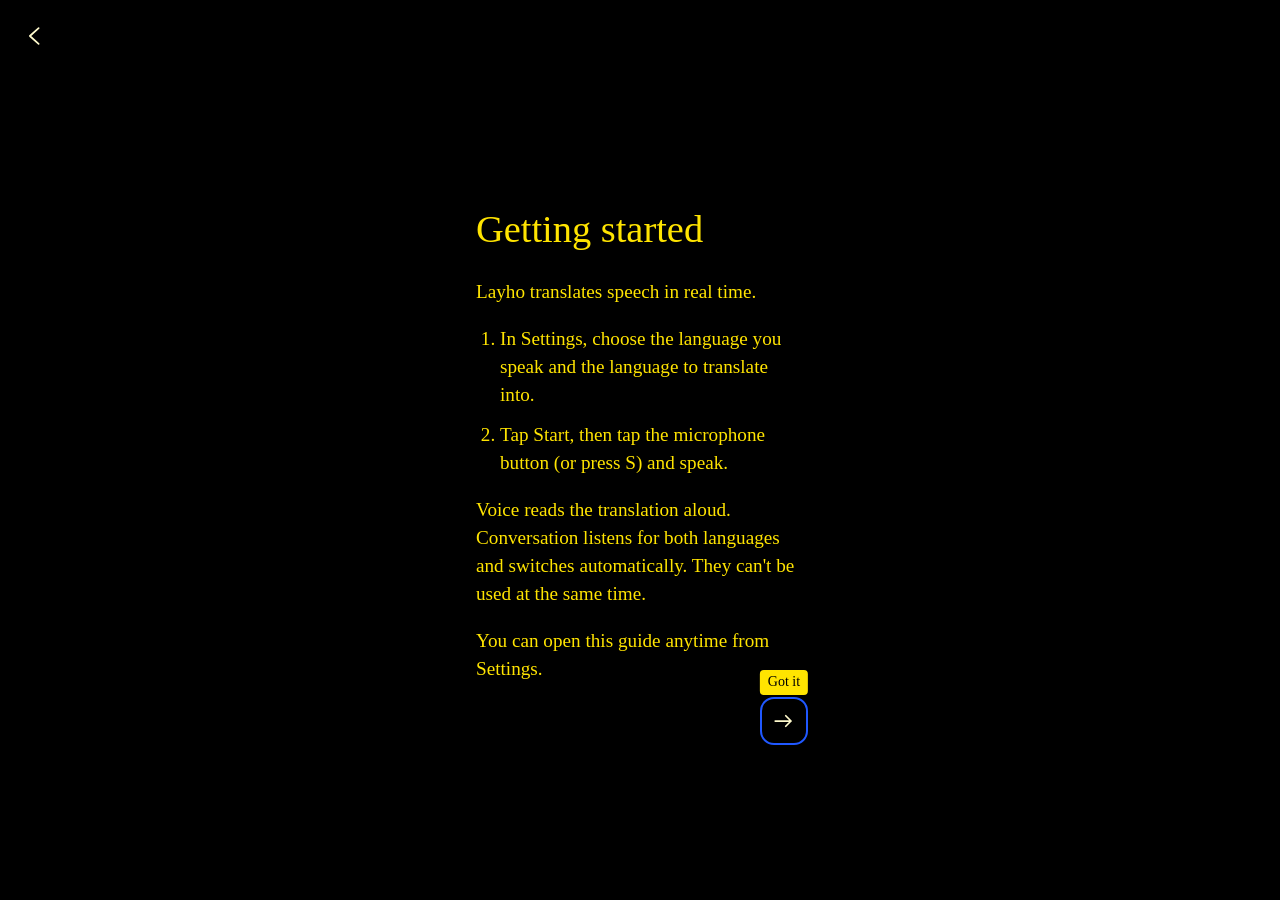
==== commit ef494760: "Show a Getting started modal once for new users. The guide explains basic translation usage and can " ====
--- a/index.html
+++ b/index.html
@@ -22,6 +22,7 @@
     <link href="style.css" rel="stylesheet" type="text/css">
     <link href="intro.css" rel="stylesheet" type="text/css">
     <link href="settings.css" rel="stylesheet" type="text/css">
+    <link href="onboarding.css" rel="stylesheet" type="text/css">
     <link href="sign-up.css" rel="stylesheet" type="text/css">
     <link href="translation.css" rel="stylesheet" type="text/css">
 </head>
@@ -65,6 +66,7 @@
 	<script src="./LoadViews.js"></script>
 	<script src="./Settings.js"></script>
 	<script src="./SignUp.js"></script>
+	<script src="./Onboarding.js"></script>
 	<script src="./index.js"></script>
 	<script src="./Translation.js"></script>
 	<script src="https://accounts.google.com/gsi/client" async defer onload="initGoogleSignIn()"></script>
--- a/style.css
+++ b/style.css
@@ -379,3 +379,24 @@
 	opacity: 1;
 	transform: translateX(-50%) translateY(0);
 }
+
+#toast .toastAction {
+	display: inline;
+	padding: 0;
+	margin: 0;
+	border-radius: 0;
+	font-size: inherit;
+	line-height: inherit;
+	color: inherit;
+	text-decoration: underline;
+	text-underline-offset: 0.12em;
+	pointer-events: none;
+}
+
+#toast.visible .toastAction {
+	pointer-events: auto;
+}
+
+#toast .toastAction:hover:not(:disabled) {
+	color: var(--secondary-link-color);
+}
--- a/settings.css
+++ b/settings.css
@@ -116,6 +116,13 @@
 	color: var(--primary-link-color);
 	font-size: 1em;
 	text-decoration: none;
+}
+
+button.settingsPrivacyLink {
+	padding: 0;
+	border-radius: 0;
+	justify-content: flex-start;
+	font-size: 1em;
 }
 
 .settingsPrivacyLinkText {
--- a/onboarding.css
+++ b/onboarding.css
@@ -0,0 +1,100 @@
+#onboardingModal {
+	position: fixed;
+	inset: 0;
+	z-index: 12;
+	background-color: var(--primary-bg-color);
+	color: var(--primary-fg-color);
+	color-scheme: dark;
+}
+
+#onboardingContainer {
+	width: 100%;
+	height: 100%;
+	display: flex;
+	flex-direction: column;
+	align-items: center;
+	overflow-y: auto;
+	-webkit-overflow-scrolling: touch;
+	overscroll-behavior: contain;
+	padding: 4.5rem 1rem 1.5rem;
+	padding-top: max(4.5rem, calc(3rem + env(safe-area-inset-top)));
+	padding-bottom: max(1.5rem, env(safe-area-inset-bottom));
+	padding-left: max(1rem, env(safe-area-inset-left));
+	padding-right: max(1rem, env(safe-area-inset-right));
+}
+
+@media (max-width: 480px) and (orientation: portrait) {
+	#onboardingContainer {
+		padding: 5.5rem 2.5rem 2rem;
+		padding-top: max(5.5rem, calc(4rem + env(safe-area-inset-top)));
+		padding-bottom: max(2rem, env(safe-area-inset-bottom));
+		padding-left: max(2.5rem, env(safe-area-inset-left));
+		padding-right: max(2.5rem, env(safe-area-inset-right));
+	}
+
+	#onboardingHeader {
+		font-size: 2.1em;
+	}
+
+	#onboardingDescription {
+		font-size: 1.1em;
+	}
+}
+
+#onboardingContentContainer {
+	display: flex;
+	flex-direction: column;
+	align-items: flex-start;
+	width: min(328px, 100%);
+	margin-top: auto;
+	margin-bottom: auto;
+	flex-shrink: 0;
+}
+
+#onboardingHeader {
+	font-size: 2.4em;
+	font-weight: normal;
+	margin: 0;
+}
+
+#onboardingCloseButton:hover:not(:disabled) .buttonLabel,
+#onboardingCloseButton:focus-visible .buttonLabel {
+	bottom: auto;
+	top: calc(100% + 6px);
+}
+
+#onboardingDescription {
+	width: 100%;
+	font-size: 1.2em;
+	line-height: 1.45;
+	margin: 0;
+	padding: 3vh 0 0;
+	padding: 3dvh 0 0;
+}
+
+#onboardingDescription p {
+	margin: 0 0 1em;
+}
+
+#onboardingDescription p:last-child {
+	margin-bottom: 0;
+}
+
+#onboardingDescription ol {
+	margin: 0 0 1em;
+	padding-left: 1.25em;
+}
+
+#onboardingDescription li {
+	margin: 0 0 0.65em;
+}
+
+#onboardingDescription li:last-child {
+	margin-bottom: 0;
+}
+
+#onboardingGotItButton {
+	align-self: flex-end;
+	margin-top: 2vh;
+	margin-top: 2dvh;
+}
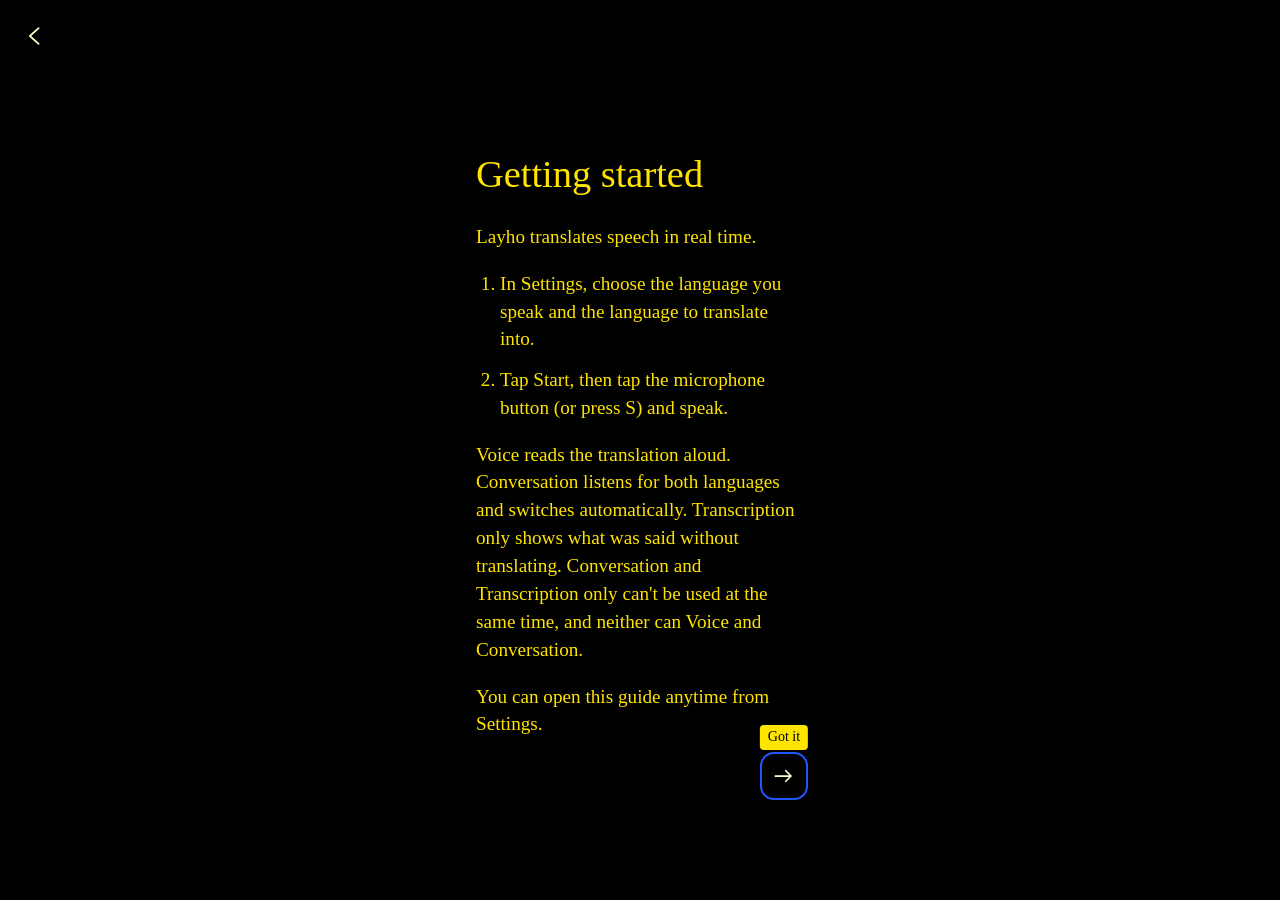
==== commit cff36755: "Add a transcription-only mode that shows speech without translating. Conversation and transcription-" ====
--- a/index.html
+++ b/index.html
@@ -57,7 +57,7 @@
 			</div>
 		</div>
 		<div id="speechStatus" class="visuallyHidden" role="status" aria-live="polite" aria-atomic="true"></div>
-		<div id="exclusiveModeHint" class="visuallyHidden">Voice output and conversation mode cannot be used at the same time. Turning one on turns the other off.</div>
+		<div id="exclusiveModeHint" class="visuallyHidden">Conversation mode and transcription only mode cannot be used at the same time. Voice output and conversation mode cannot be used at the same time. Turning one on turns the other off.</div>
 		<div id="toast" role="status" aria-live="polite" aria-atomic="true"></div>
 	</div>
 	<!-- Speech SDK REFERENCE -->
--- a/settings.css
+++ b/settings.css
@@ -18,39 +18,39 @@
 	overscroll-behavior: contain;
 	scrollbar-width: thin;
 	scrollbar-color: var(--primary-fg-color) transparent;
-	padding: 4.5rem 1rem 1.5rem;
-	padding-top: max(4.5rem, calc(3rem + env(safe-area-inset-top)));
-	padding-bottom: max(1.5rem, env(safe-area-inset-bottom));
+	padding: 4.25rem 1rem 1rem;
+	padding-top: max(4.25rem, calc(64px + env(safe-area-inset-top)));
+	padding-bottom: max(1rem, env(safe-area-inset-bottom));
 	padding-left: max(1rem, env(safe-area-inset-left));
 	padding-right: max(1rem, env(safe-area-inset-right));
 }
 
 @media (max-width: 480px) and (orientation: portrait) {
 	#settingsContainer {
-		padding: 5.5rem 2.5rem 2rem;
-		padding-top: max(5.5rem, calc(4rem + env(safe-area-inset-top)));
-		padding-bottom: max(2rem, env(safe-area-inset-bottom));
-		padding-left: max(2.5rem, env(safe-area-inset-left));
-		padding-right: max(2.5rem, env(safe-area-inset-right));
+		padding: 4.25rem 1.5rem 0.75rem;
+		padding-top: max(4.25rem, calc(64px + env(safe-area-inset-top)));
+		padding-bottom: max(0.75rem, env(safe-area-inset-bottom));
+		padding-left: max(1.5rem, env(safe-area-inset-left));
+		padding-right: max(1.5rem, env(safe-area-inset-right));
 	}
 
 	#settingsHeader {
-		font-size: 2.1em;
+		font-size: 1.85em;
 	}
 
 	.settingTitle {
-		font-size: 1.45em;
+		font-size: 1.25em;
 	}
 
 	.settingOptionLabel {
-		font-size: 1.25em;
+		font-size: 1.1em;
 	}
 
 	.settingOption:has(select) {
 		display: flex;
 		flex-direction: column;
 		align-items: stretch;
-		gap: 0.5em;
+		gap: 0.3em;
 	}
 
 	.settingOption:has(select) select {
@@ -78,9 +78,10 @@
 }
 
 #settingsHeader {
-	font-size: 2.4em;
+	font-size: 2.05em;
 	font-weight: normal;
-	margin: 0;
+	line-height: 1.15;
+	margin: 0 0 0.75rem;
 }
 
 #settingsCloseButton:hover:not(:disabled) .buttonLabel,
@@ -96,15 +97,13 @@
 }
 
 #settingsList {
-	padding: 2vh 0;
-	padding: 2dvh 0;
+	padding: 0.55rem 0 0.1rem;
 	width: 100%;
 }
 
 #settingsSubmitButton {
 	align-self: flex-end;
-	margin-top: 1vh;
-	margin-top: 1dvh;
+	margin-top: 0.35rem;
 }
 
 .settingsPrivacyLink {
@@ -114,7 +113,7 @@
 	width: auto;
 	max-width: 100%;
 	color: var(--primary-link-color);
-	font-size: 1em;
+	font-size: 0.95em;
 	text-decoration: none;
 }
 
@@ -122,7 +121,7 @@
 	padding: 0;
 	border-radius: 0;
 	justify-content: flex-start;
-	font-size: 1em;
+	font-size: 0.95em;
 }
 
 .settingsPrivacyLinkText {
@@ -139,11 +138,11 @@
 	display: flex;
 	flex-direction: column;
 	align-items: flex-start;
-	margin-top: 0.5em;
+	margin-top: 0.15em;
 }
 
 .settingsPrivacyLink + .settingsPrivacyLink {
-	margin-top: 0.75em;
+	margin-top: 0.35em;
 }
 
 .settingsPrivacyLink:hover {
@@ -161,17 +160,16 @@
 	align-items: center;
 	column-gap: 12px;
 	width: 100%;
-	padding: 2vh 0;
-	padding: 2dvh 0;
+	padding: 0.2rem 0;
 }
 
 .settingTitle {
 	grid-column: 1 / -1;
 	width: auto;
-	font-size: 1.6em;
+	font-size: 1.35em;
 	font-weight: normal;
-	padding: 1vh 0;
-	padding: 1dvh 0;
+	line-height: 1.15;
+	padding: 0.05rem 0 0.1rem;
 	margin: 0;
 }
 
@@ -181,22 +179,57 @@
 	grid-column: 1 / -1;
 	align-items: center;
 	width: 100%;
-	padding: 1vh 0 1vh 16px;
-	padding: 1dvh 0 1dvh 1rem;
+	padding: 0.16rem 0 0.16rem 0.75rem;
 }
 
 .settingOptionLabel {
-	font-size: 1.4em;
+	font-size: 1.2em;
+	line-height: 1.15;
 	padding-right: 0;
 	white-space: nowrap;
 }
 
 select {
-	height: 2em;
+	height: 1.85em;
 	width: 100%;
 	max-width: 12em;
 	min-width: 0;
 	justify-self: start;
+}
+
+@media (max-height: 480px) {
+	#settingsContainer {
+		padding-top: max(3.5rem, calc(56px + env(safe-area-inset-top)));
+		padding-bottom: max(0.4rem, env(safe-area-inset-bottom));
+	}
+
+	#settingsHeader {
+		margin-bottom: 0.4rem;
+	}
+
+	#settingsList {
+		padding-top: 0.2rem;
+	}
+
+	.setting {
+		padding: 0.15rem 0;
+	}
+
+	.settingOption {
+		padding-top: 0.12rem;
+		padding-bottom: 0.12rem;
+	}
+
+	.settingsPrivacyLink + .settingsPrivacyLink {
+		margin-top: 0.2em;
+	}
+}
+
+@media (max-height: 480px) and (min-width: 640px) {
+	#settingsContainer {
+		padding-top: max(1rem, calc(16px + env(safe-area-inset-top)));
+		padding-bottom: max(0.35rem, env(safe-area-inset-bottom));
+	}
 }
 
 .switch {
--- a/translation.css
+++ b/translation.css
@@ -157,6 +157,23 @@
 	overflow-wrap: break-word;
 }
 
+#translationContainer.transcription-only #languageSelectionDisplay {
+	grid-template-columns: 1fr;
+}
+
+#translationContainer.transcription-only #speechRecognitionLanguageDisplay {
+	justify-self: center;
+	text-align: center;
+	justify-content: center;
+}
+
+#translationContainer.transcription-only #switchLanguageButton,
+#translationContainer.transcription-only #targetLanguageDisplay,
+#translationContainer.transcription-only #separator,
+#translationContainer.transcription-only #translated {
+	display: none;
+}
+
 #translationDisplayContainer {
 	display: flex;
 	flex: 1;
